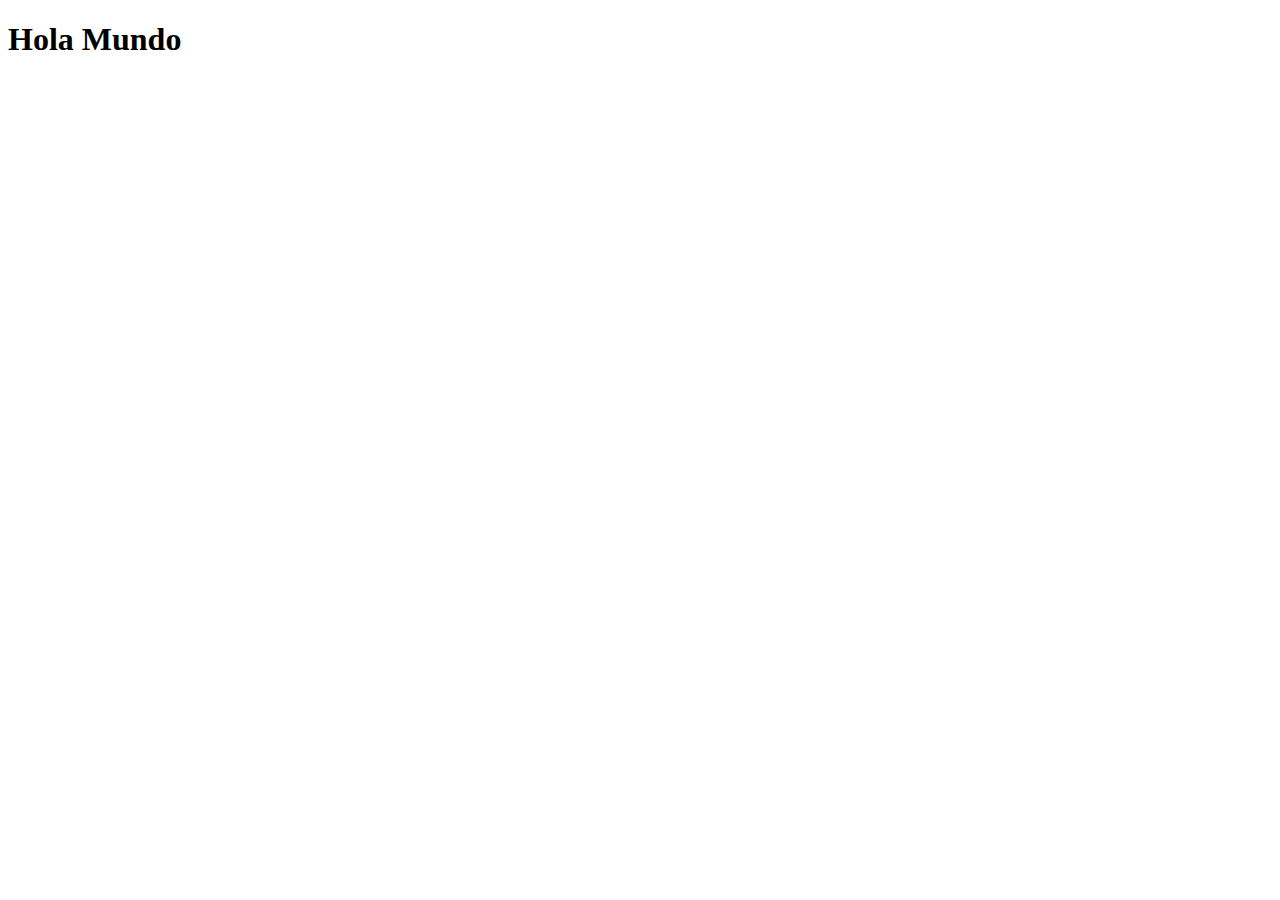
==== index.html @ 21741fee "Empezamos" ====
<!DOCTYPE html>
<html lang="en">
<head>
    <meta charset="UTF-8">
    <meta name="viewport" content="width=device-width, initial-scale=1.0">
    <meta http-equiv="X-UA-Compatible" content="ie=edge">
    <title>Document</title>
</head>
<body>
    <h1>Hola Mundo</h1>
</body>
</html>
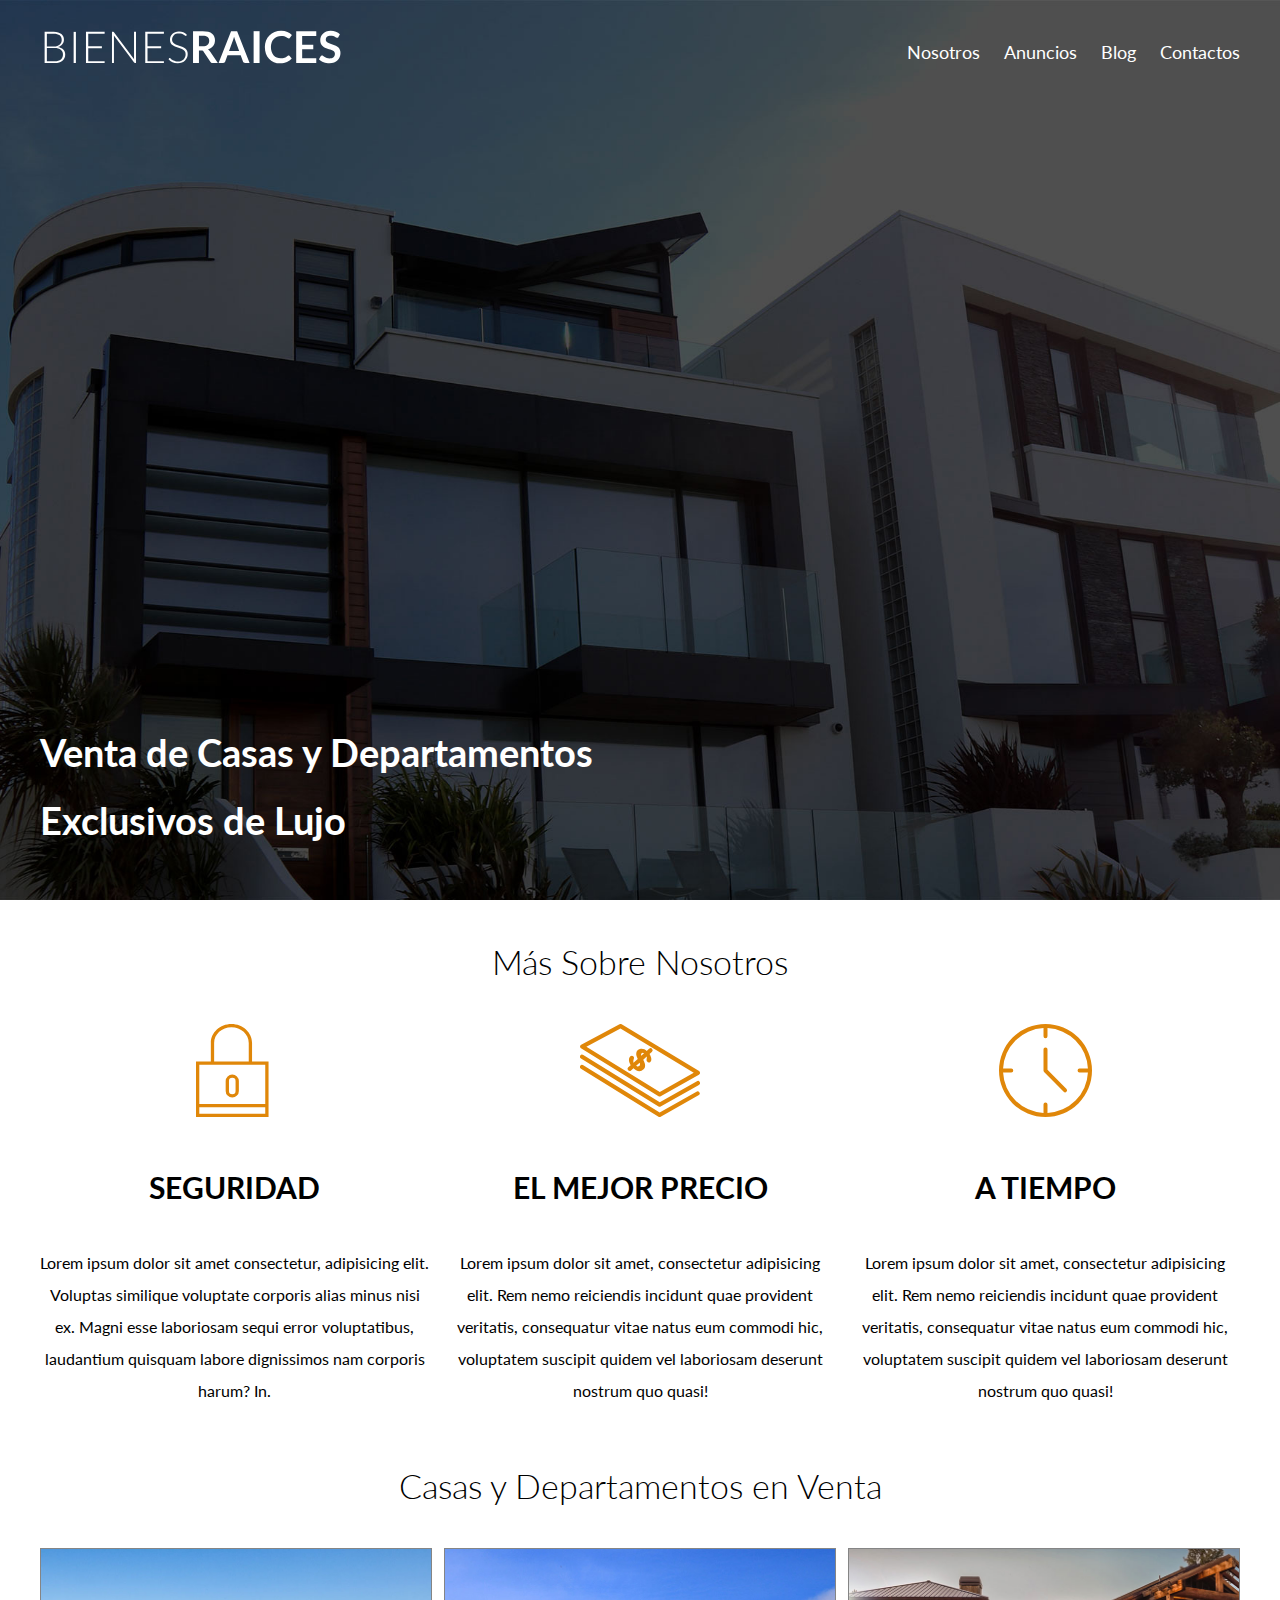
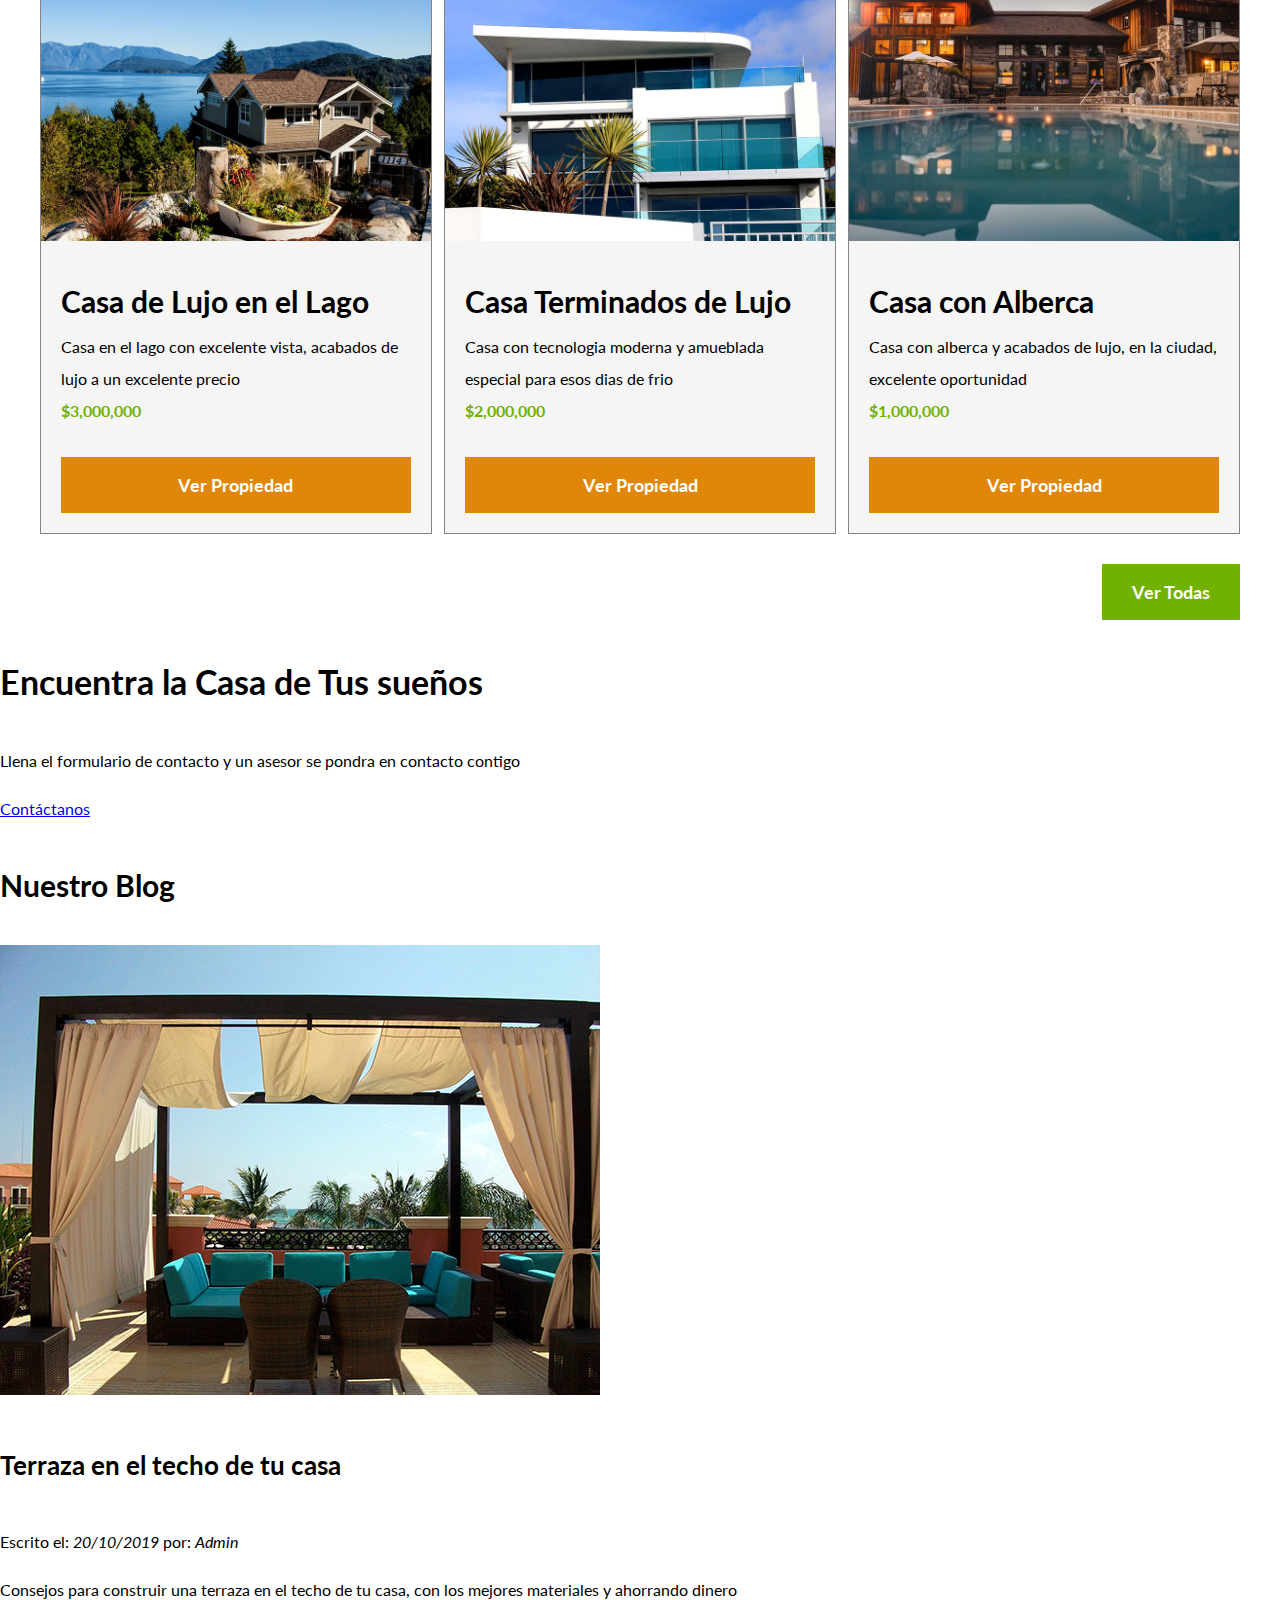
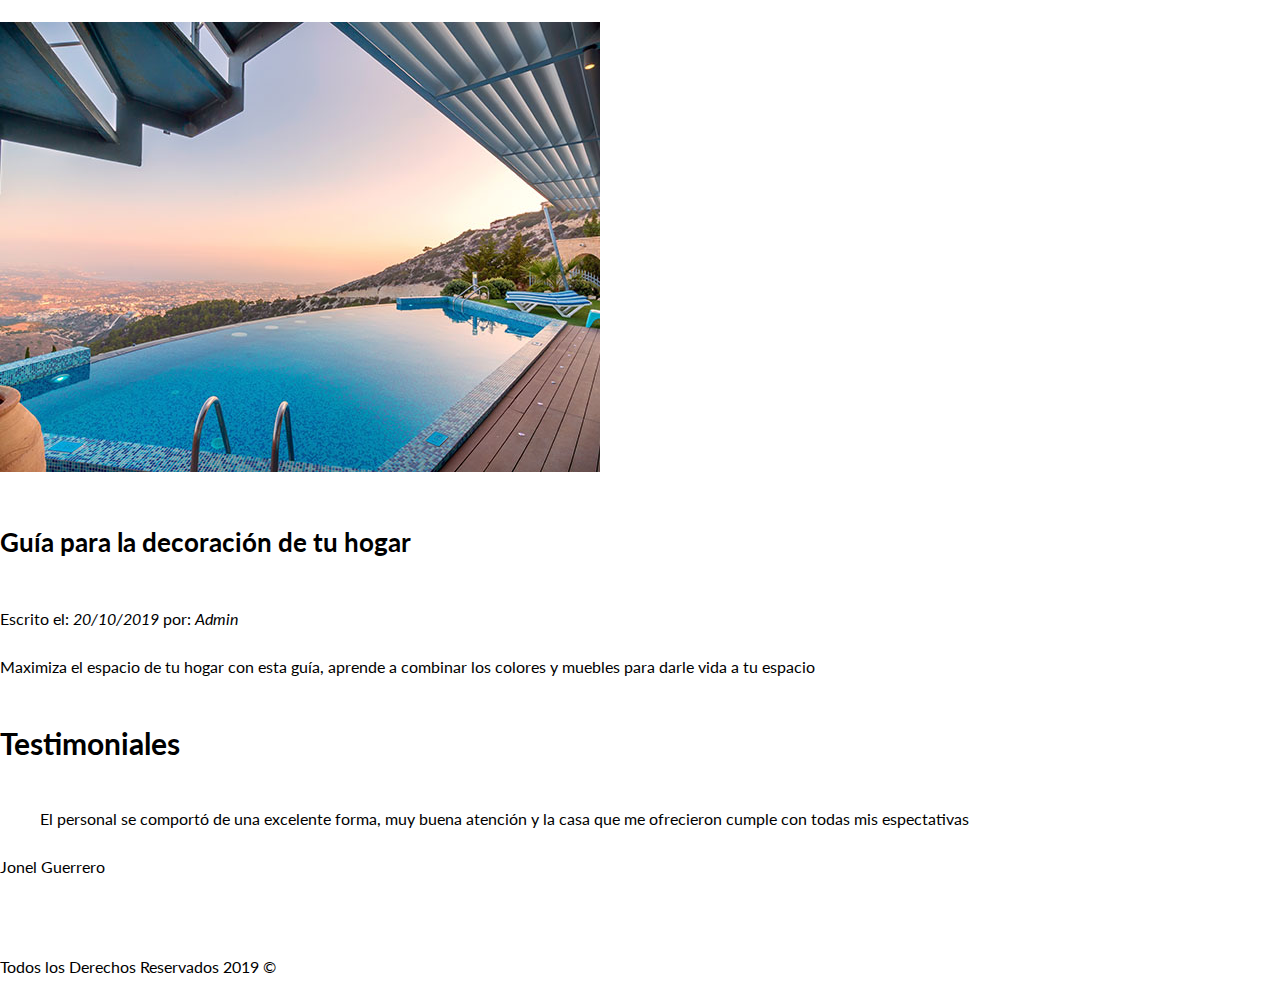
==== commit 194f13a4: "Añadiendo desde el trabajo" ====
--- a/index.html
+++ b/index.html
@@ -1,12 +1,156 @@
 <!DOCTYPE html>
 <html lang="en">
+
 <head>
     <meta charset="UTF-8">
     <meta name="viewport" content="width=device-width, initial-scale=1.0">
     <meta http-equiv="X-UA-Compatible" content="ie=edge">
-    <title>Document</title>
+    <title>Bienes Raices</title>
+    <link href="https://fonts.googleapis.com/css?family=Lato" rel="stylesheet">
+    <link rel="stylesheet" href="css/normalize.css">
+    <link rel="stylesheet" href="css/styles.css">
 </head>
+
 <body>
-    <h1>Hola Mundo</h1>
+    <header class="site-header inicio">
+        <div class="contenedor contenido-header">
+            <div class="barra">
+                <a href="/">
+                    <img src="img/logo.svg" alt="">
+                </a>
+                <nav class="navegacion">
+                    <a href="nosotros.html">Nosotros</a>
+                    <a href="anuncios.html">Anuncios</a>
+                    <a href="blog.html">Blog</a>
+                    <a href="contacto.html">Contactos</a>
+                </nav>
+            </div>
+            <!--barra-->
+            <h1>Venta de Casas y Departamentos Exclusivos de Lujo</h1>
+        </div>
+        <!--contenedor-->
+    </header>
+    <section class="contenedor">
+        <h2 class="fw-300 centrar-texto">Más Sobre Nosotros</h2>
+
+        <div class="iconos-nosotros">
+
+            <div class="icono">
+                <img src="img/icono1.svg" alt="Icono seguridad">
+                <h3 class="encabezado">Seguridad</h3>
+                <p>Lorem ipsum dolor sit amet consectetur, adipisicing elit. Voluptas similique voluptate corporis alias
+                    minus
+                    nisi
+                    ex. Magni esse laboriosam sequi error voluptatibus, laudantium quisquam labore dignissimos nam
+                    corporis
+                    harum?
+                    In.</p>
+            </div>
+
+            <div class="icono">
+                <img src="img/icono2.svg" alt="Icono mejor precio">
+                <h3 class="encabezado">El Mejor Precio</h3>
+                <p>Lorem ipsum dolor sit amet, consectetur adipisicing elit. Rem nemo reiciendis incidunt quae provident
+                    veritatis,
+                    consequatur vitae natus eum commodi hic, voluptatem suscipit quidem vel laboriosam deserunt nostrum
+                    quo
+                    quasi!
+                </p>
+            </div>
+
+            <div class="icono">
+                <img src="img/icono3.svg" alt="Icono a tiempo">
+                <h3 class="encabezado">A Tiempo</h3>
+                <p>Lorem ipsum dolor sit amet, consectetur adipisicing elit. Rem nemo reiciendis incidunt quae provident
+                    veritatis,
+                    consequatur vitae natus eum commodi hic, voluptatem suscipit quidem vel laboriosam deserunt nostrum
+                    quo
+                    quasi!
+                </p>
+            </div>
+        </div>
+    </section>
+
+    <main class="seccion contenedor">
+        <h2 class="fw-300 centrar-texto">Casas y Departamentos en Venta</h2>
+
+        <div class="contenedor-anuncios">
+            <div class="anuncio">
+                <img src="img/anuncio1.jpg" alt="Anuncio casa en el lago">
+                <div class="contenido-anuncio">
+                    <h3>Casa de Lujo en el Lago</h3>
+                    <p>Casa en el lago con excelente vista, acabados de lujo a un excelente precio</p>
+                    <p class="precio">$3,000,000</p>
+                    <a href="#" class="boton boton-amarillo d-block">Ver Propiedad</a>
+                </div>
+            </div>
+            <div class="anuncio">
+                <img src="img/anuncio2.jpg" alt="Casa de lago">
+                <div class="contenido-anuncio">
+                    <h3>Casa Terminados de Lujo</h3>
+                    <p>Casa con tecnologia moderna y amueblada especial para esos dias de frio</p>
+                    <p class="precio">$2,000,000</p>
+                    <a href="#" class="boton boton-amarillo d-block">Ver Propiedad</a>
+                </div>
+            </div>
+            <div class="anuncio">
+                <img src="img/anuncio3.jpg" alt="Casa con alberca">
+                <div class="contenido-anuncio">
+                    <h3>Casa con Alberca</h3>
+                    <p>Casa con alberca y acabados de lujo, en la ciudad, excelente oportunidad</p>
+                    <p class="precio">$1,000,000</p>
+                    <a href="#" class="boton boton-amarillo d-block">Ver Propiedad</a>
+                </div>
+            </div>
+        </div>
+        <div class="ver-todas">
+            <a href="anuncios.html" class="boton boton-verde d-block">Ver Todas</a>
+        </div>
+    </main>
+
+    <section>
+        <h2>Encuentra la Casa de Tus sueños</h2>
+        <p>Llena el formulario de contacto y un asesor se pondra en contacto contigo</p>
+        <a href="contacto.html">Contáctanos</a>
+    </section>
+
+    <section>
+        <h3>Nuestro Blog</h3>
+        <article>
+            <img src="img/blog1.jpg" alt="blog1">
+            <h4>Terraza en el techo de tu casa</h4>
+            <p>Escrito el: <em>20/10/2019</em> por: <em>Admin</em></p>
+            <p>Consejos para construir una terraza en el techo de tu casa, con los mejores materiales y ahorrando dinero
+            </p>
+        </article>
+        <article>
+            <img src="img/blog2.jpg" alt="blog2">
+            <h4>Guía para la decoración de tu hogar</h4>
+            <p>Escrito el: <em> 20/10/2019 </em>por: <em> Admin</em></p>
+            <p>Maximiza el espacio de tu hogar con esta guía, aprende a combinar los colores y muebles para darle vida a
+                tu
+                espacio</p>
+        </article>
+    </section>
+    <section>
+        <h3>Testimoniales</h3>
+        <blockquote>
+            El personal se comportó de una excelente forma, muy buena atención y la casa que me ofrecieron cumple con
+            todas
+            mis espectativas
+        </blockquote>
+        <p>Jonel Guerrero</p>
+    </section>
+    <footer>
+        <nav class="navegacion">
+            <a href="nosotros.html">Nosotros</a>
+            <a href="anuncios.html">Anuncios</a>
+            <a href="blog.html">Blog</a>
+            <a href="contacto.html">Contactos</a>
+        </nav>
+        <p>Todos los Derechos Reservados 2019 &copy;</p>
+    </footer>
+
 </body>
+
 </html>--- a/css/styles.css
+++ b/css/styles.css
@@ -0,0 +1,195 @@
+html {
+    font-size: 62.5%;
+    /* Reset para REMS -62.5% = 10 px de 16px*/
+}
+
+
+*, *:before, *:after {
+    box-sizing: inherit;
+    /* corrige el padding y margin de los blocks*/
+}
+
+
+/* Fuentes */
+
+body {
+    font-family: 'Lato', sans-serif;
+    font-size: 1.6rem;
+    line-height: 2;
+}
+
+/* Globales */
+
+img {
+    max-width: 100%;
+}
+
+.contenedor {
+    max-width: 120rem;
+    /*1200px*/
+    margin: 0 auto 0 auto;
+}
+
+h1 {
+    font-size: 3.8rem;
+}
+
+h2 {
+    font-size: 3.4rem;
+}
+
+h3 {
+    font-size: 3rem;
+}
+
+h4 {
+    font-size: 2.6rem;
+}
+
+/* Utilidades */
+
+.section {
+    margin-top: 2rem;
+    margin-bottom: 2rem;
+}
+
+.fw-300 {
+    font-weight: 300;
+}
+
+.centrar-texto {
+    text-align: center;
+}
+
+.d-block{
+    display: block!important;
+}
+
+/* Botones */
+
+.boton {
+    color: white;
+    /*#ffffff*/
+    font-weight: 700;
+    text-decoration: none;
+    font-size: 1.8rem;
+    padding: 1rem 3rem;;
+    margin-top: 3rem;
+   
+    display: inline-block;
+    /*modificamos el display para darle tamaño, default display: inline;*/
+    text-align: center;
+}
+
+.boton-amarillo {
+    background-color: #E08709;
+}
+
+.boton-verde {
+    background-color: #71B100;
+}
+
+/* Header */
+
+.site-header.inicio {
+    background-image: url(../img/header.jpg);
+    background-position: center, center;
+    background-size: cover;
+    height: 100vh;
+    min-height: 60rem;
+}
+
+.contenido-header {
+    height: 100%;
+    display: flex;
+    flex-direction: column;
+    justify-content: space-between;
+}
+
+.contenido-header h1 {
+    color: white;
+    padding-bottom: 2rem;
+    max-width: 60rem;
+    line-height: 1.8;
+}
+
+.barra {
+    display: flex;
+    justify-content: space-between;
+    padding-top: 2rem;
+    align-items: center;
+}
+
+/* Navegacion */
+
+.navegacion a {
+    color: white;
+    text-decoration: none;
+    font-size: 1.8rem;
+    margin-right: 2rem;
+}
+
+.navegacion a:hover {
+    color: #718100;
+}
+
+.navegacion a:last-of-type {
+    margin: 0;
+}
+
+/* Iconos nosotros*/
+
+.iconos-nosotros {
+    display: flex;
+    justify-content: space-between;
+}
+
+.icono {
+    flex-basis: calc(33.3% - 1rem);
+    text-align: center;
+}
+
+.icono h3 {
+    text-transform: uppercase;
+}
+
+/* Anuncios*/
+
+.contenedor-anuncios {
+    display: flex;
+    justify-content: space-between;
+}
+
+.anuncio {
+    flex-basis: calc(33.3% - 1rem);
+    border: 1px solid #858585;
+    /* width style color*/
+    background-color: #F5f5f5;
+}
+
+.contenido-anuncio {
+    padding: 2rem;
+}
+
+.contenido-anuncio h3, .contenido-anuncio p {
+    margin: 0;
+}
+
+.precio {
+    color: #71B100;
+    font-weight: 700;
+}
+
+.ver-todas {
+    display: flex;
+    justify-content: flex-end;
+}
+
+/* Contacto home*/
+
+.imagen-contacto {
+    background-image: url(../img/encuentra.jpg);
+    background-position: center center;
+    background-size: cover;
+    height: 40rem;
+}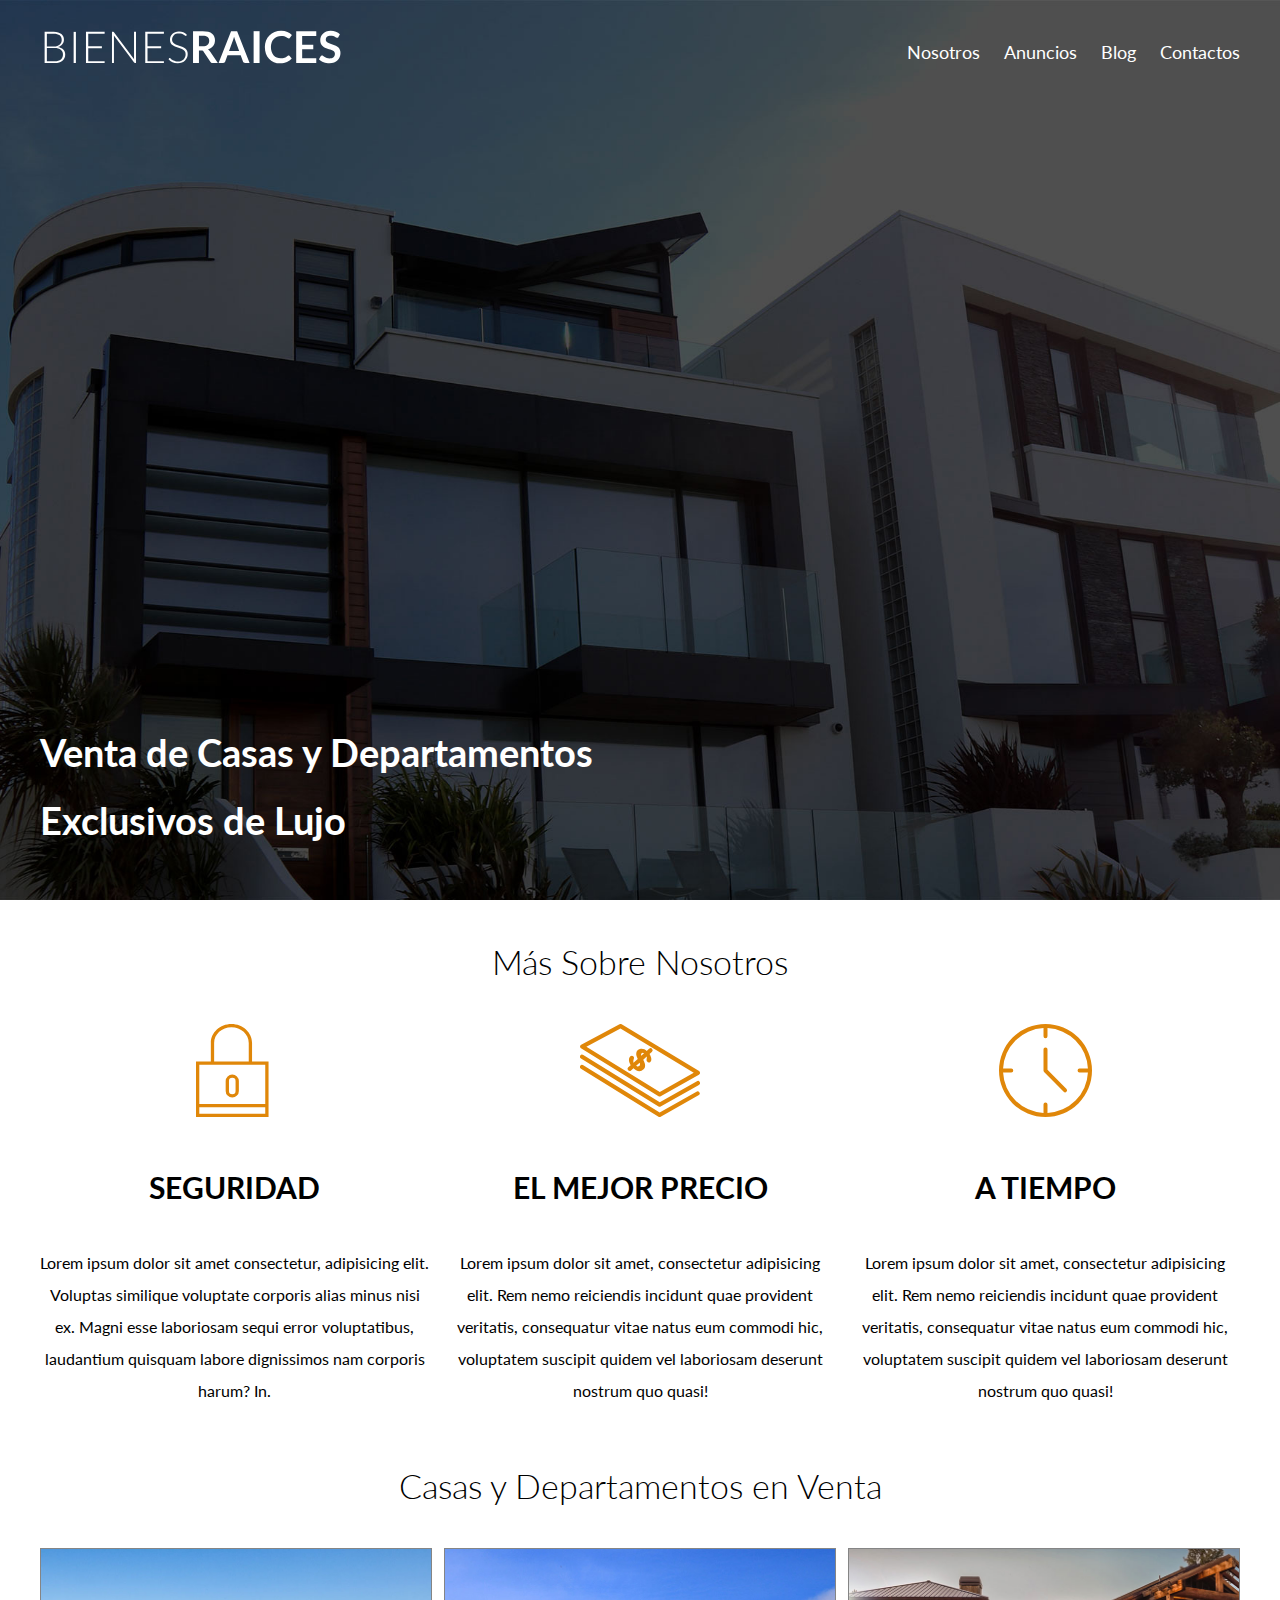
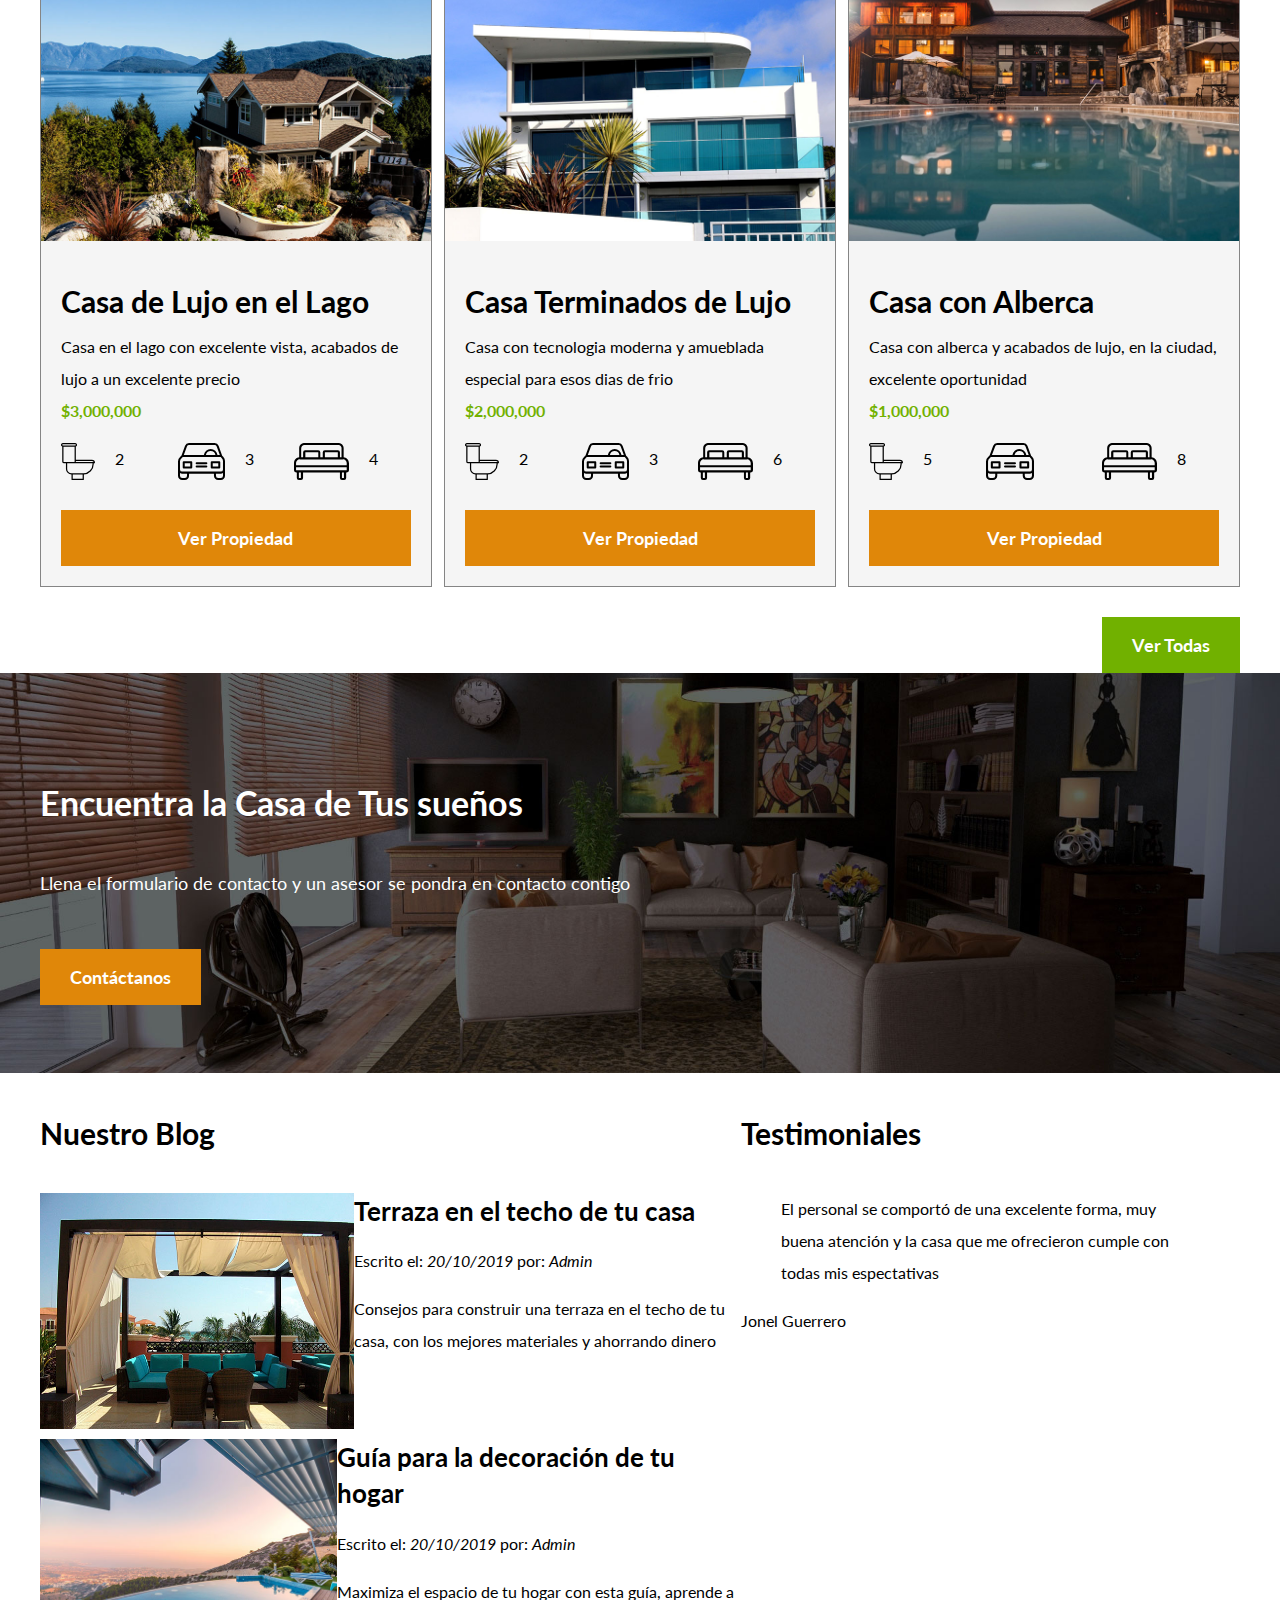
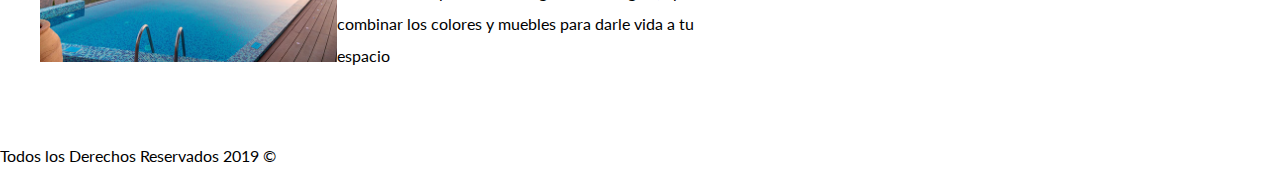
==== commit 9bd3965f: "Añadiendo cambios al css, solo queda el footer" ====
--- a/index.html
+++ b/index.html
@@ -81,6 +81,11 @@
                     <h3>Casa de Lujo en el Lago</h3>
                     <p>Casa en el lago con excelente vista, acabados de lujo a un excelente precio</p>
                     <p class="precio">$3,000,000</p>
+                    <ul class="iconos-caracteristicas">
+                        <li><img src="img/icono_wc.svg">2</li>
+                        <li><img src="img/icono_estacionamiento.svg">3</li>
+                        <li><img src="img/icono_dormitorio.svg">4</li>
+                    </ul>
                     <a href="#" class="boton boton-amarillo d-block">Ver Propiedad</a>
                 </div>
             </div>
@@ -90,6 +95,11 @@
                     <h3>Casa Terminados de Lujo</h3>
                     <p>Casa con tecnologia moderna y amueblada especial para esos dias de frio</p>
                     <p class="precio">$2,000,000</p>
+                    <ul class="iconos-caracteristicas">
+                        <li><img src="img/icono_wc.svg">2</li>
+                        <li><img src="img/icono_estacionamiento.svg">3</li>
+                        <li><img src="img/icono_dormitorio.svg">6</li>
+                    </ul>
                     <a href="#" class="boton boton-amarillo d-block">Ver Propiedad</a>
                 </div>
             </div>
@@ -99,6 +109,11 @@
                     <h3>Casa con Alberca</h3>
                     <p>Casa con alberca y acabados de lujo, en la ciudad, excelente oportunidad</p>
                     <p class="precio">$1,000,000</p>
+                    <ul class="iconos-caracteristicas">
+                        <li><img src="img/icono_wc.svg">5</li>
+                        <li><img src="img/icono_estacionamiento.svg" 7></li>
+                        <li><img src="img/icono_dormitorio.svg">8</li>
+                    </ul>
                     <a href="#" class="boton boton-amarillo d-block">Ver Propiedad</a>
                 </div>
             </div>
@@ -108,39 +123,55 @@
         </div>
     </main>
 
-    <section>
-        <h2>Encuentra la Casa de Tus sueños</h2>
-        <p>Llena el formulario de contacto y un asesor se pondra en contacto contigo</p>
-        <a href="contacto.html">Contáctanos</a>
+    <section class="imagen-contacto">
+        <div class="contenedor contenido-contacto">
+            <h2>Encuentra la Casa de Tus sueños</h2>
+            <p>Llena el formulario de contacto y un asesor se pondra en contacto contigo</p>
+            <a href="contacto.html" class="boton boton-amarillo">Contáctanos</a>
+        </div>
     </section>
-
-    <section>
-        <h3>Nuestro Blog</h3>
-        <article>
-            <img src="img/blog1.jpg" alt="blog1">
-            <h4>Terraza en el techo de tu casa</h4>
-            <p>Escrito el: <em>20/10/2019</em> por: <em>Admin</em></p>
-            <p>Consejos para construir una terraza en el techo de tu casa, con los mejores materiales y ahorrando dinero
-            </p>
-        </article>
-        <article>
-            <img src="img/blog2.jpg" alt="blog2">
-            <h4>Guía para la decoración de tu hogar</h4>
-            <p>Escrito el: <em> 20/10/2019 </em>por: <em> Admin</em></p>
-            <p>Maximiza el espacio de tu hogar con esta guía, aprende a combinar los colores y muebles para darle vida a
-                tu
-                espacio</p>
-        </article>
-    </section>
-    <section>
-        <h3>Testimoniales</h3>
-        <blockquote>
-            El personal se comportó de una excelente forma, muy buena atención y la casa que me ofrecieron cumple con
-            todas
-            mis espectativas
-        </blockquote>
-        <p>Jonel Guerrero</p>
-    </section>
+    <div class="seccion-inferior contenedor">
+        <section class="blog">
+            <h3>Nuestro Blog</h3>
+            <article class="entrada-blog">
+                <div class="imagen">
+                    <img src="img/blog1.jpg" alt="blog1">
+                </div>
+                <div class="texto-entrada">
+                    <h4>Terraza en el techo de tu casa</h4>
+                    <p>Escrito el: <em>20/10/2019</em> por: <em>Admin</em></p>
+                    <p>Consejos para construir una terraza en el techo de tu casa, con los mejores materiales y
+                        ahorrando
+                        dinero
+                    </p>
+                </div>
+            </article>
+            <article class="entrada-blog">
+                <div class="imagen">
+                    <img src="img/blog2.jpg" alt="blog2">
+                </div>
+                <div class="texto-entrada">
+                    <h4>Guía para la decoración de tu hogar</h4>
+                    <p>Escrito el: <em> 20/10/2019 </em>por: <em> Admin</em></p>
+                    <p>Maximiza el espacio de tu hogar con esta guía, aprende a combinar los colores y muebles para
+                        darle
+                        vida a
+                        tu
+                        espacio</p>
+                </div>
+            </article>
+        </section>
+        <section class="testimoniales">
+            <h3>Testimoniales</h3>
+            <blockquote>
+                El personal se comportó de una excelente forma, muy buena atención y la casa que me ofrecieron cumple
+                con
+                todas
+                mis espectativas
+            </blockquote>
+            <p>Jonel Guerrero</p>
+        </section>
+    </div>
     <footer>
         <nav class="navegacion">
             <a href="nosotros.html">Nosotros</a>
--- a/css/styles.css
+++ b/css/styles.css
@@ -3,12 +3,10 @@
     /* Reset para REMS -62.5% = 10 px de 16px*/
 }
 
-
 *, *:before, *:after {
     box-sizing: inherit;
     /* corrige el padding y margin de los blocks*/
 }
-
 
 /* Fuentes */
 
@@ -61,7 +59,7 @@
     text-align: center;
 }
 
-.d-block{
+.d-block {
     display: block!important;
 }
 
@@ -73,9 +71,9 @@
     font-weight: 700;
     text-decoration: none;
     font-size: 1.8rem;
-    padding: 1rem 3rem;;
+    padding: 1rem 3rem;
+    ;
     margin-top: 3rem;
-   
     display: inline-block;
     /*modificamos el display para darle tamaño, default display: inline;*/
     text-align: center;
@@ -180,6 +178,22 @@
     font-weight: 700;
 }
 
+.iconos-caracteristicas {
+    list-style: none;
+    padding: 0;
+    display: flex;
+    justify-content: space-evenly;
+}
+
+.iconos-caracteristicas li {
+    flex: 1;
+    display: flex;
+}
+
+.iconos-caracteristicas li img {
+    margin-right: 2rem;
+}
+
 .ver-todas {
     display: flex;
     justify-content: flex-end;
@@ -192,4 +206,48 @@
     background-position: center center;
     background-size: cover;
     height: 40rem;
+    display: flex;
+    align-items: center;
+}
+
+.contenido-contacto {
+    flex: 1;
+    color: #ffffff;
+}
+
+.contenido-contacto p {
+    font-size: 1.8rem;
+}
+
+/** Sexxion inferior**/
+
+.seccion-inferior {
+    display: flex;
+    justify-content: space-between;
+}
+
+.seccion-inferior.blog {
+    flex-basis: 60%;
+}
+
+.seccion-inferior.testimoniales {
+    flex-basis: calc(40% - 2rem);
+}
+
+.entrada-blog {
+    display: flex;
+    justify-content: space-between;
+}
+
+.entrada-blog.imagen {
+    flex-basis: 40%;
+}
+
+.entrada-blog.texto-entrada {
+    flex-basis: calc(60% -3rem);
+}
+
+.texto-entrada h4 {
+    margin: 0;
+    line-height: 1.4;
 }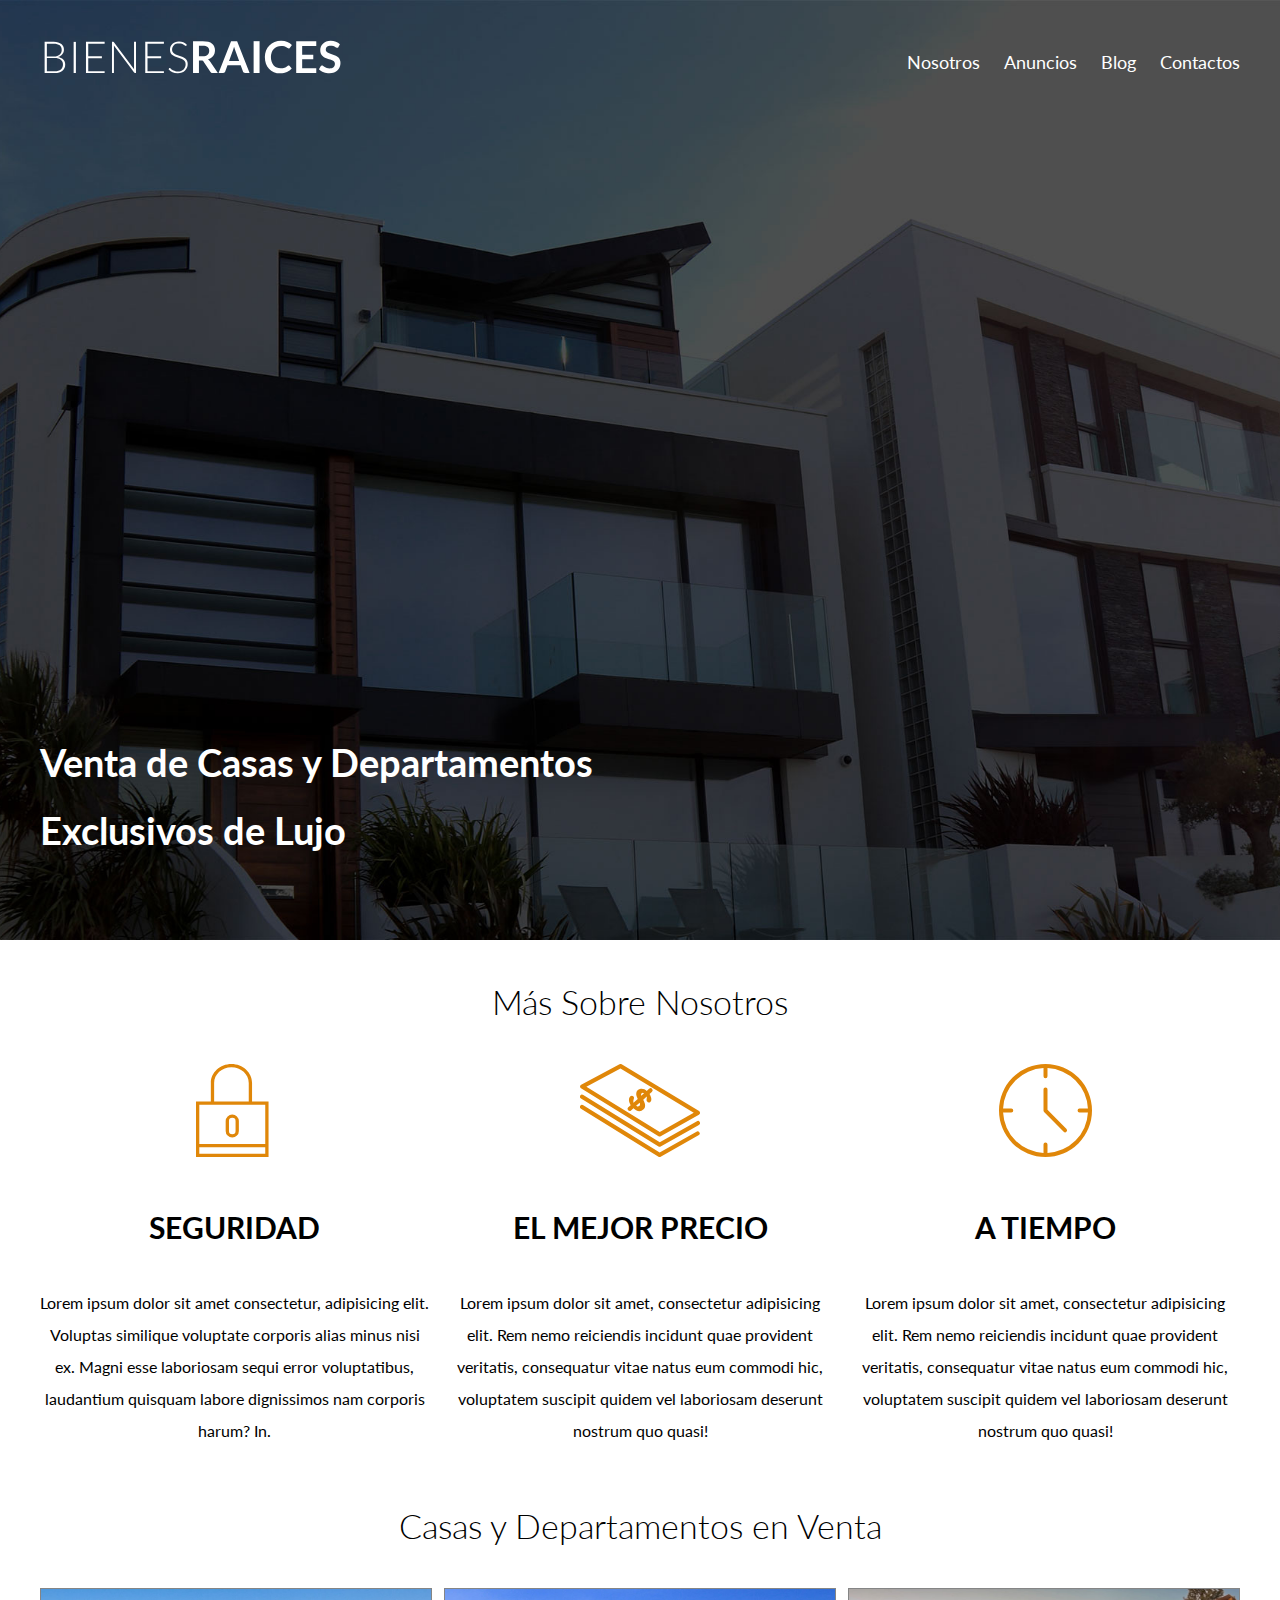
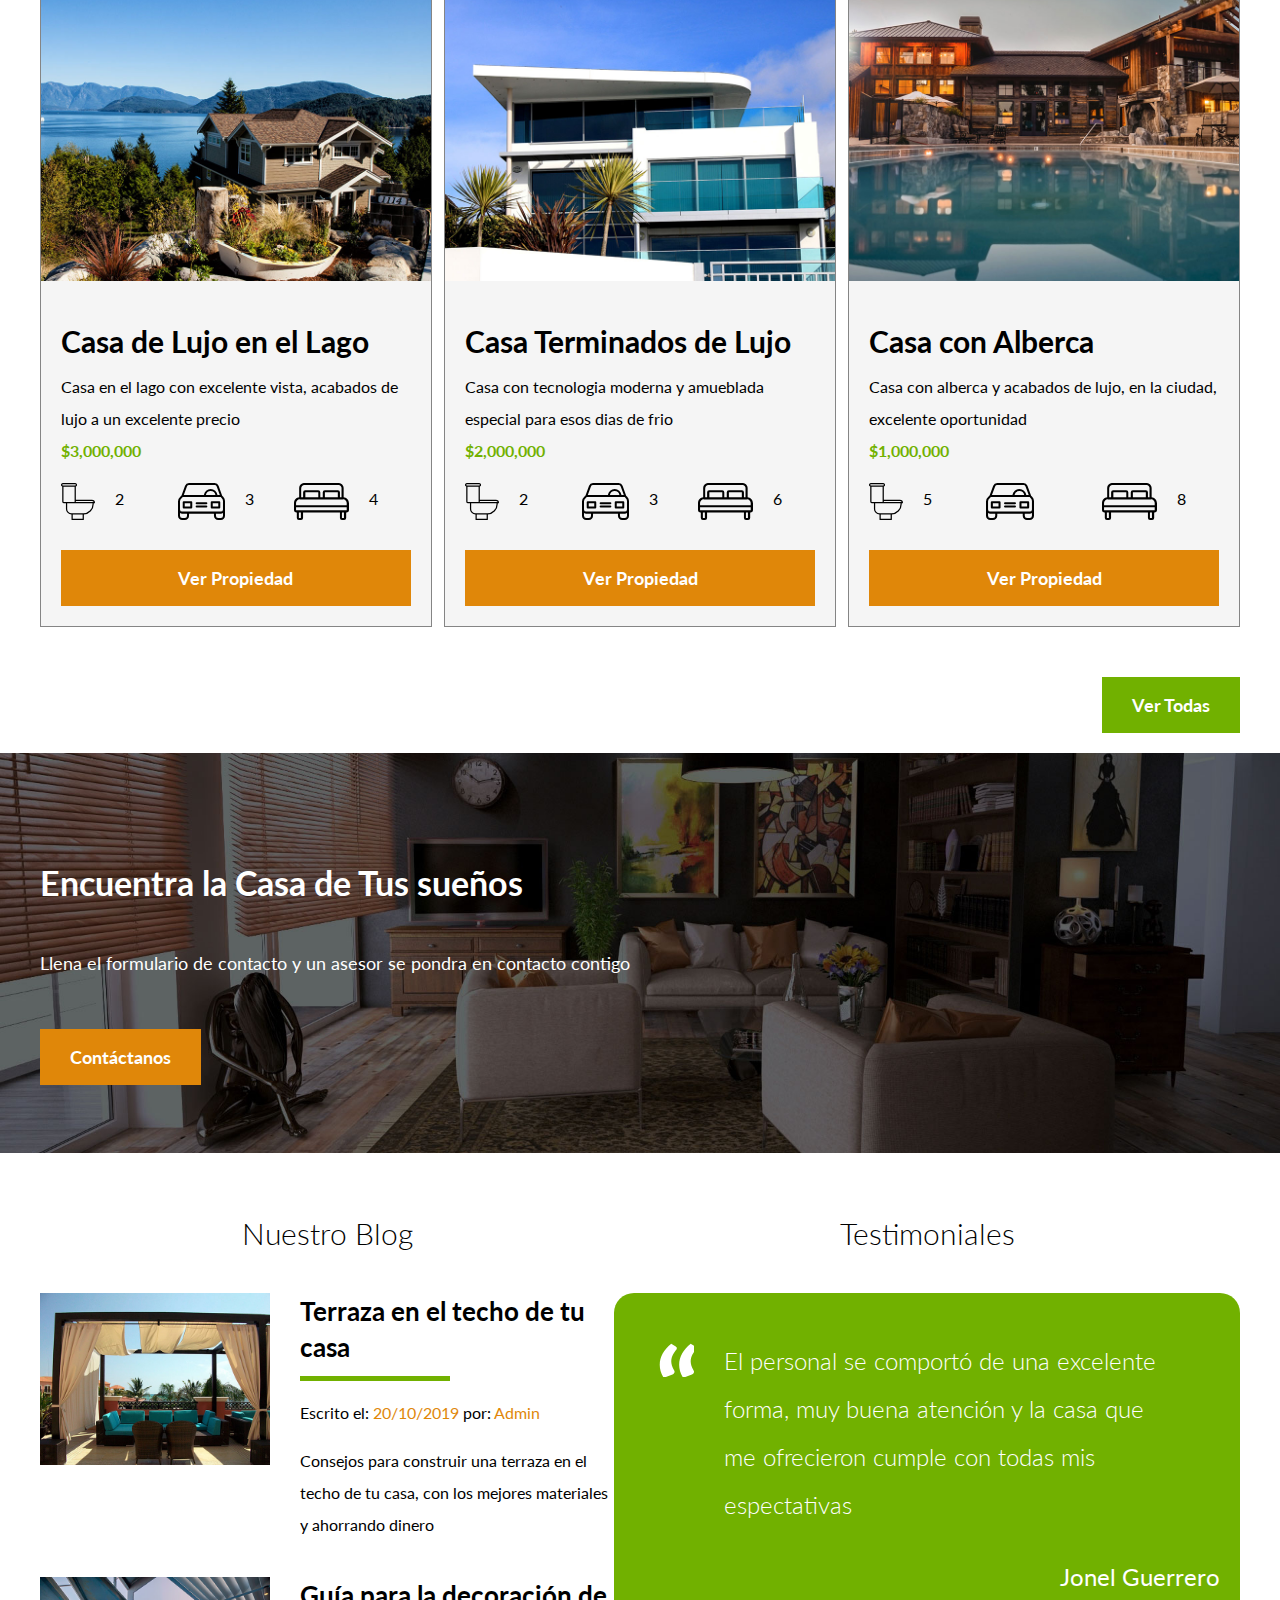
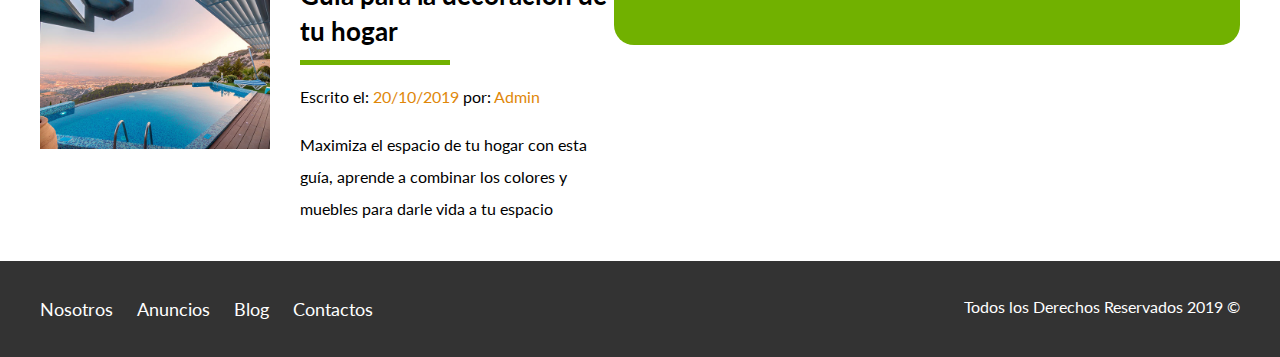
==== commit 92e76993: "Terminado" ====
--- a/index.html
+++ b/index.html
@@ -30,7 +30,7 @@
         </div>
         <!--contenedor-->
     </header>
-    <section class="contenedor">
+    <section class="contenedor seccion">
         <h2 class="fw-300 centrar-texto">Más Sobre Nosotros</h2>
 
         <div class="iconos-nosotros">
@@ -130,16 +130,18 @@
             <a href="contacto.html" class="boton boton-amarillo">Contáctanos</a>
         </div>
     </section>
-    <div class="seccion-inferior contenedor">
+    <div class="seccion-inferior contenedor seccion">
         <section class="blog">
-            <h3>Nuestro Blog</h3>
+            <h3 class="centrar-texto fw-300">Nuestro Blog</h3>
             <article class="entrada-blog">
                 <div class="imagen">
                     <img src="img/blog1.jpg" alt="blog1">
                 </div>
                 <div class="texto-entrada">
-                    <h4>Terraza en el techo de tu casa</h4>
-                    <p>Escrito el: <em>20/10/2019</em> por: <em>Admin</em></p>
+                    <a href="entrada.html">
+                        <h4>Terraza en el techo de tu casa</h4>
+                    </a>
+                    <p>Escrito el: <span>20/10/2019</span> por: <span>Admin</span></p>
                     <p>Consejos para construir una terraza en el techo de tu casa, con los mejores materiales y
                         ahorrando
                         dinero
@@ -151,8 +153,10 @@
                     <img src="img/blog2.jpg" alt="blog2">
                 </div>
                 <div class="texto-entrada">
-                    <h4>Guía para la decoración de tu hogar</h4>
-                    <p>Escrito el: <em> 20/10/2019 </em>por: <em> Admin</em></p>
+                    <a href="entrada.html">
+                        <h4>Guía para la decoración de tu hogar</h4>
+                    </a>
+                    <p>Escrito el: <span> 20/10/2019 </span>por: <span> Admin</span></p>
                     <p>Maximiza el espacio de tu hogar con esta guía, aprende a combinar los colores y muebles para
                         darle
                         vida a
@@ -162,24 +166,29 @@
             </article>
         </section>
         <section class="testimoniales">
-            <h3>Testimoniales</h3>
-            <blockquote>
-                El personal se comportó de una excelente forma, muy buena atención y la casa que me ofrecieron cumple
-                con
-                todas
-                mis espectativas
-            </blockquote>
-            <p>Jonel Guerrero</p>
+            <h3 class="centrar-texto fw-300">Testimoniales</h3>
+            <div class="testimonial">
+                <blockquote>
+                    El personal se comportó de una excelente forma, muy buena atención y la casa que me ofrecieron
+                    cumple
+                    con
+                    todas
+                    mis espectativas
+                </blockquote>
+                <p>Jonel Guerrero</p>
+            </div>
         </section>
     </div>
-    <footer>
-        <nav class="navegacion">
-            <a href="nosotros.html">Nosotros</a>
-            <a href="anuncios.html">Anuncios</a>
-            <a href="blog.html">Blog</a>
-            <a href="contacto.html">Contactos</a>
-        </nav>
-        <p>Todos los Derechos Reservados 2019 &copy;</p>
+    <footer class="site-footer seccion">
+        <div class="contenedor contenedor-footer">
+            <nav class="navegacion">
+                <a href="nosotros.html">Nosotros</a>
+                <a href="anuncios.html">Anuncios</a>
+                <a href="blog.html">Blog</a>
+                <a href="contacto.html">Contactos</a>
+            </nav>
+            <p class="copyrigth">Todos los Derechos Reservados 2019 &copy;</p>
+        </div>
     </footer>
 
 </body>
--- a/css/styles.css
+++ b/css/styles.css
@@ -23,9 +23,10 @@
 }
 
 .contenedor {
+    width: 95%;
     max-width: 120rem;
     /*1200px*/
-    margin: 0 auto 0 auto;
+    margin: 0 auto;
 }
 
 h1 {
@@ -46,7 +47,11 @@
 
 /* Utilidades */
 
-.section {
+.contenido-centrado {
+    max-width:80rem;
+}
+
+.seccion {
     margin-top: 2rem;
     margin-bottom: 2rem;
 }
@@ -72,11 +77,14 @@
     text-decoration: none;
     font-size: 1.8rem;
     padding: 1rem 3rem;
-    ;
     margin-top: 3rem;
     display: inline-block;
     /*modificamos el display para darle tamaño, default display: inline;*/
     text-align: center;
+    border: none;
+}
+.boton:hover{
+    cursor: pointer;
 }
 
 .boton-amarillo {
@@ -88,6 +96,11 @@
 }
 
 /* Header */
+
+.site-header {
+    background-color: #333333;
+    padding: 1rem 0 3rem 0;
+}
 
 .site-header.inicio {
     background-image: url(../img/header.jpg);
@@ -156,13 +169,16 @@
 .contenedor-anuncios {
     display: flex;
     justify-content: space-between;
+    flex-wrap: wrap;
 }
 
 .anuncio {
-    flex-basis: calc(33.3% - 1rem);
+    flex: 0 0 calc(33.3% - 1rem);
+    /*srhink basis */
     border: 1px solid #858585;
     /* width style color*/
     background-color: #F5f5f5;
+    margin-bottom: 2rem;
 }
 
 .contenido-anuncio {
@@ -183,6 +199,8 @@
     padding: 0;
     display: flex;
     justify-content: space-evenly;
+    flex: 1;
+    max-width: 50rem;
 }
 
 .iconos-caracteristicas li {
@@ -237,17 +255,160 @@
 .entrada-blog {
     display: flex;
     justify-content: space-between;
-}
-
-.entrada-blog.imagen {
+    margin-bottom: 2rem;
+}
+
+.entrada-blog:last-of-type {
+    margin-bottom: 0rem;
+}
+
+.entrada-blog .imagen {
     flex-basis: 40%;
 }
 
-.entrada-blog.texto-entrada {
-    flex-basis: calc(60% -3rem);
+.entrada-blog .texto-entrada {
+    flex-basis: calc(60% - 3rem);
 }
 
 .texto-entrada h4 {
     margin: 0;
     line-height: 1.4;
+}
+
+.texto-entrada a {
+    color: black;
+    text-decoration: none;
+}
+
+.texto-entrada h4::after {
+    content: '';
+    display: block;
+    width: 15rem;
+    height: .5rem;
+    background-color: #71B100;
+    margin-top: 1rem;
+}
+
+.texto-entrada span {
+    color: #E08709;
+}
+
+/* Testimoniales*/
+
+.testimonial {
+    background-color: #71B100;
+    font-size: 2.4rem;
+    padding: 2rem;
+    color: #ffffff;
+    border-radius: 2rem;
+}
+
+.testimonial p {
+    text-align: right;
+}
+
+.testimonial blockquote::before {
+    content: '';
+    background-image: url(../img/comilla.svg);
+    width: 4rem;
+    height: 4rem;
+    position: absolute;
+    left: -2rem;
+}
+
+.testimonial blockquote {
+    position: relative;
+    /*importante el padre tenga relative para usar absolute al hijo*/
+    padding-left: 5rem;
+    font-weight: 300;
+}
+
+/** FOOter**/
+
+.site-footer {
+    background-color: #333333;
+    margin: 0;
+}
+
+.contenedor-footer {
+    padding: 3rem 0;
+    display: flex;
+    justify-content: space-between;
+}
+
+.copyrigth {
+    margin: 0;
+    color: #ffffff;
+}
+
+/* PAGINAS INTERNAS */
+
+.contenedor-nosotros {
+    display: grid;
+    /*NUEVO STANDART JUNTO CON FLEX*/
+    grid-template-columns: repeat(2, 1fr);
+    grid-column-gap: 2rem;
+}
+
+.texto-nosotros blockquote {
+    font-weight: 900;
+    font-size: 2rem;
+    margin: 0;
+    padding: 0 0 1rem 0;
+}
+
+/* Anuncio*/
+
+.resumen-propiedad {
+    display: flex;
+    justify-content: space-between;
+    align-items: center;
+}
+
+/* Contacto */
+
+.contacto p {
+    font-size: 1.2rem;
+    margin: 2rem 0 0 0;
+}
+
+legend {
+    font-size: 2rem;
+    color: #4f4f4f;
+}
+
+label {
+    display: block;
+    font-weight: 700;
+    text-transform: uppercase;
+}
+
+input:not([type="submit"]), textarea {
+    padding: 1rem 0 1rem 0;
+    display: block;
+    width: 100%;
+    background-color: #e1e1e1;
+    margin-bottom: 2rem;
+    border: none;
+    border-radius: 1rem;
+}
+
+input[type="radio"] {
+    width: auto;
+}
+
+select {
+    -webkit-appearance: none;
+    appearance: none;
+}
+
+textarea {
+    height: 20rem;
+}
+
+.forma-contacto {
+    max-width: 30rem;
+    display: flex;
+    justify-content: space-between;
+    align-items: center;
 }